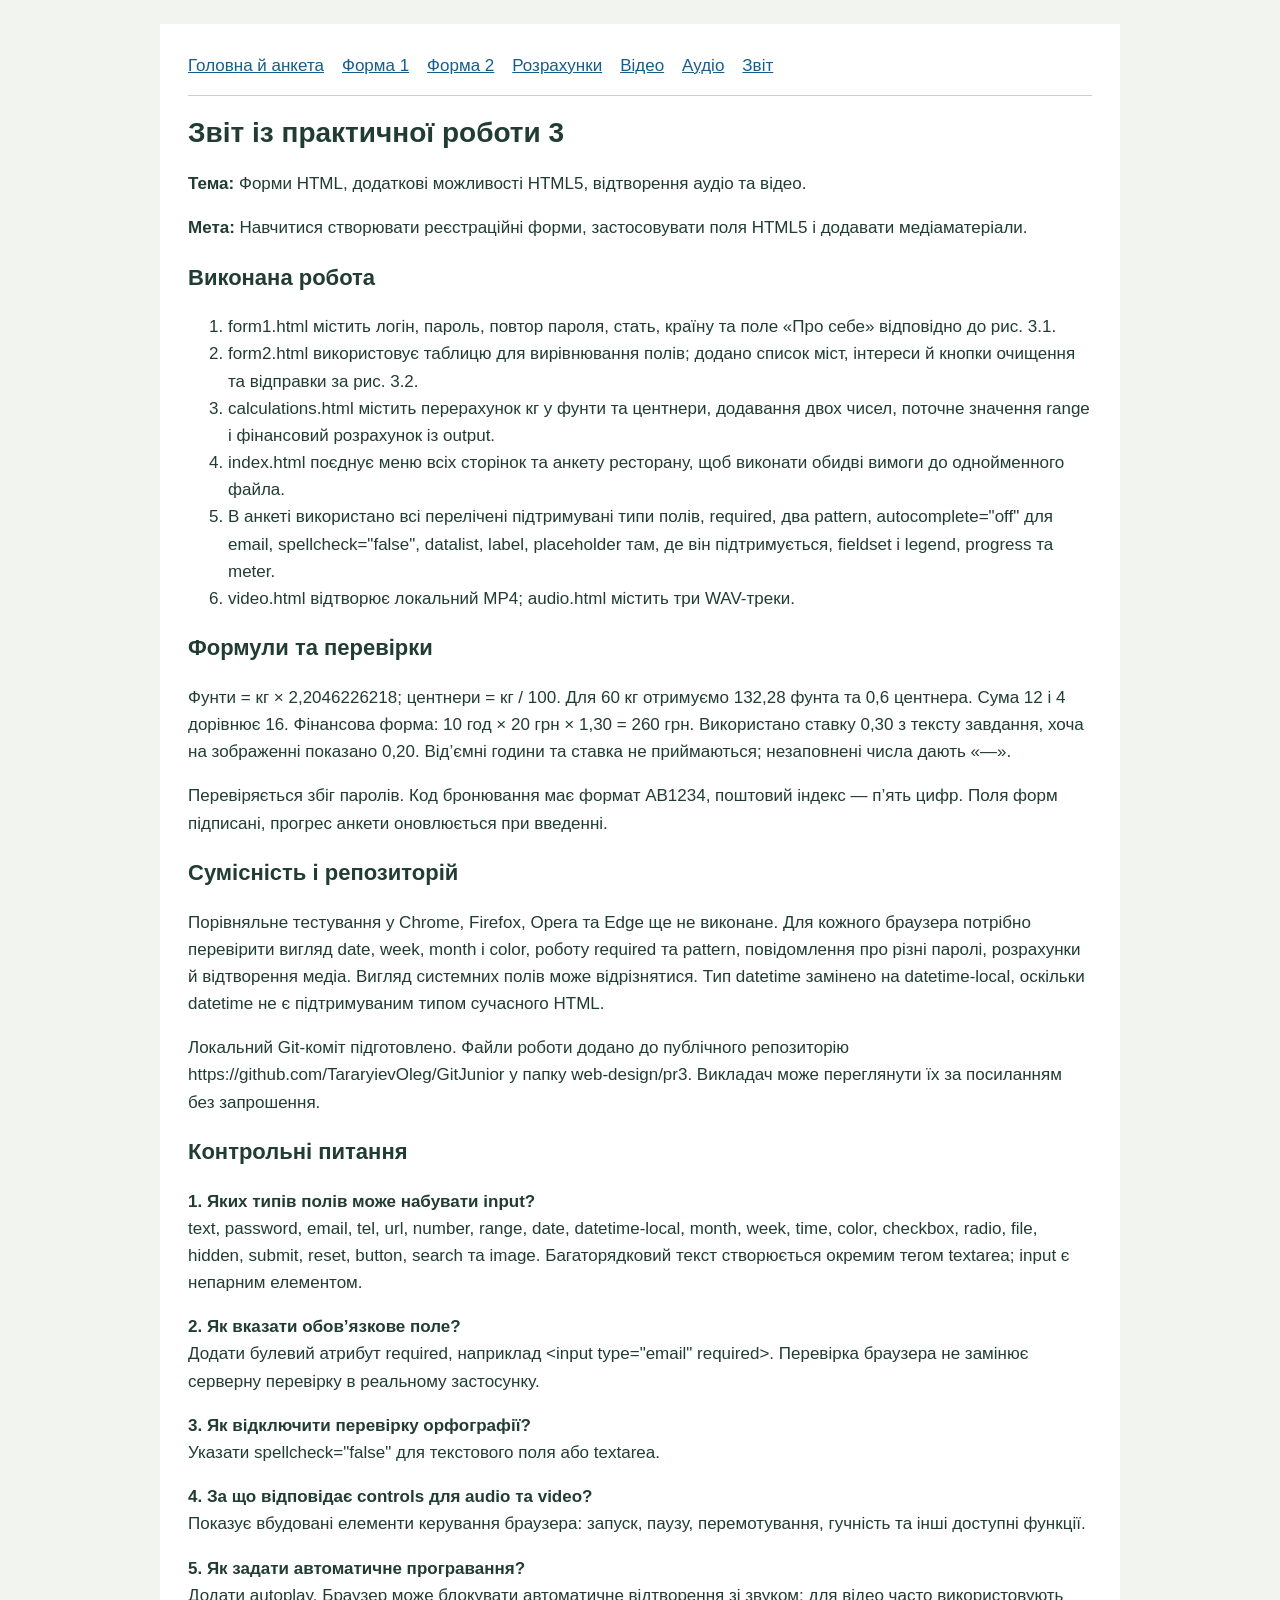
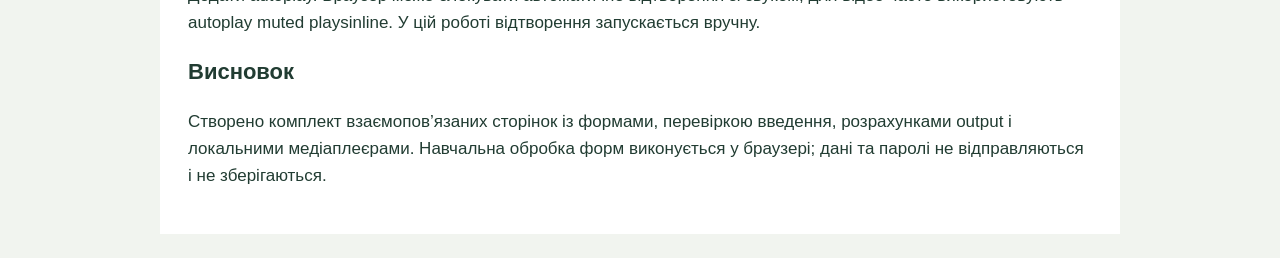
==== web-design/pr3/report.html @ 7c80092d "Add web design practical work 3: forms, calculations, audio and video" ====
<!doctype html><html lang="uk"><head><meta charset="utf-8"><meta name="viewport" content="width=device-width,initial-scale=1"><title>Звіт із практичної роботи 3</title><link rel="stylesheet" href="style.css"><script src="app.js" defer></script></head><body><main><nav><a href="index.html">Головна й анкета</a><a href="form1.html">Форма 1</a><a href="form2.html">Форма 2</a><a href="calculations.html">Розрахунки</a><a href="video.html">Відео</a><a href="audio.html">Аудіо</a><a href="report.html">Звіт</a></nav><h1>Звіт із практичної роботи 3</h1><p><strong>Тема:</strong> Форми HTML, додаткові можливості HTML5, відтворення аудіо та відео.</p><p><strong>Мета:</strong> Навчитися створювати реєстраційні форми, застосовувати поля HTML5 і додавати медіаматеріали.</p><h2>Виконана робота</h2><ol><li>form1.html містить логін, пароль, повтор пароля, стать, країну та поле «Про себе» відповідно до рис. 3.1.</li><li>form2.html використовує таблицю для вирівнювання полів; додано список міст, інтереси й кнопки очищення та відправки за рис. 3.2.</li><li>calculations.html містить перерахунок кг у фунти та центнери, додавання двох чисел, поточне значення range і фінансовий розрахунок із output.</li><li>index.html поєднує меню всіх сторінок та анкету ресторану, щоб виконати обидві вимоги до однойменного файла.</li><li>В анкеті використано всі перелічені підтримувані типи полів, required, два pattern, autocomplete="off" для email, spellcheck="false", datalist, label, placeholder там, де він підтримується, fieldset і legend, progress та meter.</li><li>video.html відтворює локальний MP4; audio.html містить три WAV-треки.</li></ol><h2>Формули та перевірки</h2><p>Фунти = кг × 2,2046226218; центнери = кг / 100. Для 60 кг отримуємо 132,28 фунта та 0,6 центнера. Сума 12 і 4 дорівнює 16. Фінансова форма: 10 год × 20 грн × 1,30 = 260 грн. Використано ставку 0,30 з тексту завдання, хоча на зображенні показано 0,20. Від’ємні години та ставка не приймаються; незаповнені числа дають «—».</p><p>Перевіряється збіг паролів. Код бронювання має формат AB1234, поштовий індекс — п’ять цифр. Поля форм підписані, прогрес анкети оновлюється при введенні.</p><h2>Сумісність і репозиторій</h2><p>Порівняльне тестування у Chrome, Firefox, Opera та Edge ще не виконане. Для кожного браузера потрібно перевірити вигляд date, week, month і color, роботу required та pattern, повідомлення про різні паролі, розрахунки й відтворення медіа. Вигляд системних полів може відрізнятися. Тип datetime замінено на datetime-local, оскільки datetime не є підтримуваним типом сучасного HTML.</p><p>Локальний Git-коміт підготовлено. Файли роботи додано до публічного репозиторію https://github.com/TararyievOleg/GitJunior у папку web-design/pr3. Викладач може переглянути їх за посиланням без запрошення.</p><h2>Контрольні питання</h2><p><strong>1. Яких типів полів може набувати input?</strong><br>text, password, email, tel, url, number, range, date, datetime-local, month, week, time, color, checkbox, radio, file, hidden, submit, reset, button, search та image. Багаторядковий текст створюється окремим тегом textarea; input є непарним елементом.</p><p><strong>2. Як вказати обов’язкове поле?</strong><br>Додати булевий атрибут required, наприклад &lt;input type=&quot;email&quot; required&gt;. Перевірка браузера не замінює серверну перевірку в реальному застосунку.</p><p><strong>3. Як відключити перевірку орфографії?</strong><br>Указати spellcheck=&quot;false&quot; для текстового поля або textarea.</p><p><strong>4. За що відповідає controls для audio та video?</strong><br>Показує вбудовані елементи керування браузера: запуск, паузу, перемотування, гучність та інші доступні функції.</p><p><strong>5. Як задати автоматичне програвання?</strong><br>Додати autoplay. Браузер може блокувати автоматичне відтворення зі звуком; для відео часто використовують autoplay muted playsinline. У цій роботі відтворення запускається вручну.</p><h2>Висновок</h2><p>Створено комплект взаємопов’язаних сторінок із формами, перевіркою введення, розрахунками output і локальними медіаплеєрами. Навчальна обробка форм виконується у браузері; дані та паролі не відправляються і не зберігаються.</p></main></body></html>
---- web-design/pr3/style.css ----
* { box-sizing: border-box; } body { margin:0; background:#f1f4ef; color:#213c32; font:17px/1.6 Arial,sans-serif; } main { max-width:960px; margin:24px auto; padding:28px; background:#fff; } h1 { font-size:28px; line-height:1.3; } h2 { font-size:22px; } nav { display:flex; flex-wrap:wrap; gap:8px 18px; border-bottom:1px solid #c6d3cb; padding-bottom:16px; } a { color:#145e8b; } a:hover { color:#963b22; } fieldset { border:1px solid #bccdc2; margin:20px 0; padding:18px; } legend { font-weight:bold; padding:0 8px; } .field { margin:12px 0; } .field>label { display:block; margin-bottom:5px; } input:not([type=radio]):not([type=checkbox]):not([type=range]):not([type=color]),select,textarea { font:inherit; max-width:100%; padding:7px; border:1px solid #829c90; border-radius:3px; } input[type=range] { max-width:100%; } label { cursor:pointer; } .choices label { margin-right:14px; display:inline-block; } textarea { width:100%; } button { font:inherit; padding:8px 16px; border:1px solid #387056; border-radius:4px; background:#e3f1e8; cursor:pointer; margin:5px 8px 5px 0; } button:hover { background:#cee6d7; } :focus-visible { outline:3px solid #d39d29; outline-offset:2px; } table { border-collapse:collapse; width:100%; } td { padding:8px; vertical-align:middle; } td:first-child { width:190px; } .status { color:#215c3e; font-weight:bold; } output { font-weight:bold; color:#154d88; } .note,small { color:#53675d; } small { display:block; } video,audio { width:100%; max-width:720px; } progress,meter { width:240px; max-width:100%; } pre { white-space:pre-wrap; overflow-wrap:anywhere; } @media(max-width:600px) { main { margin:0; padding:16px; } td { padding:5px; } td:first-child { width:110px; } h1 { font-size:25px; } } @media print { nav { display:none; } main { margin:0; padding:0; } body { background:white; font-size:11pt; } h2 { break-after:avoid; } }
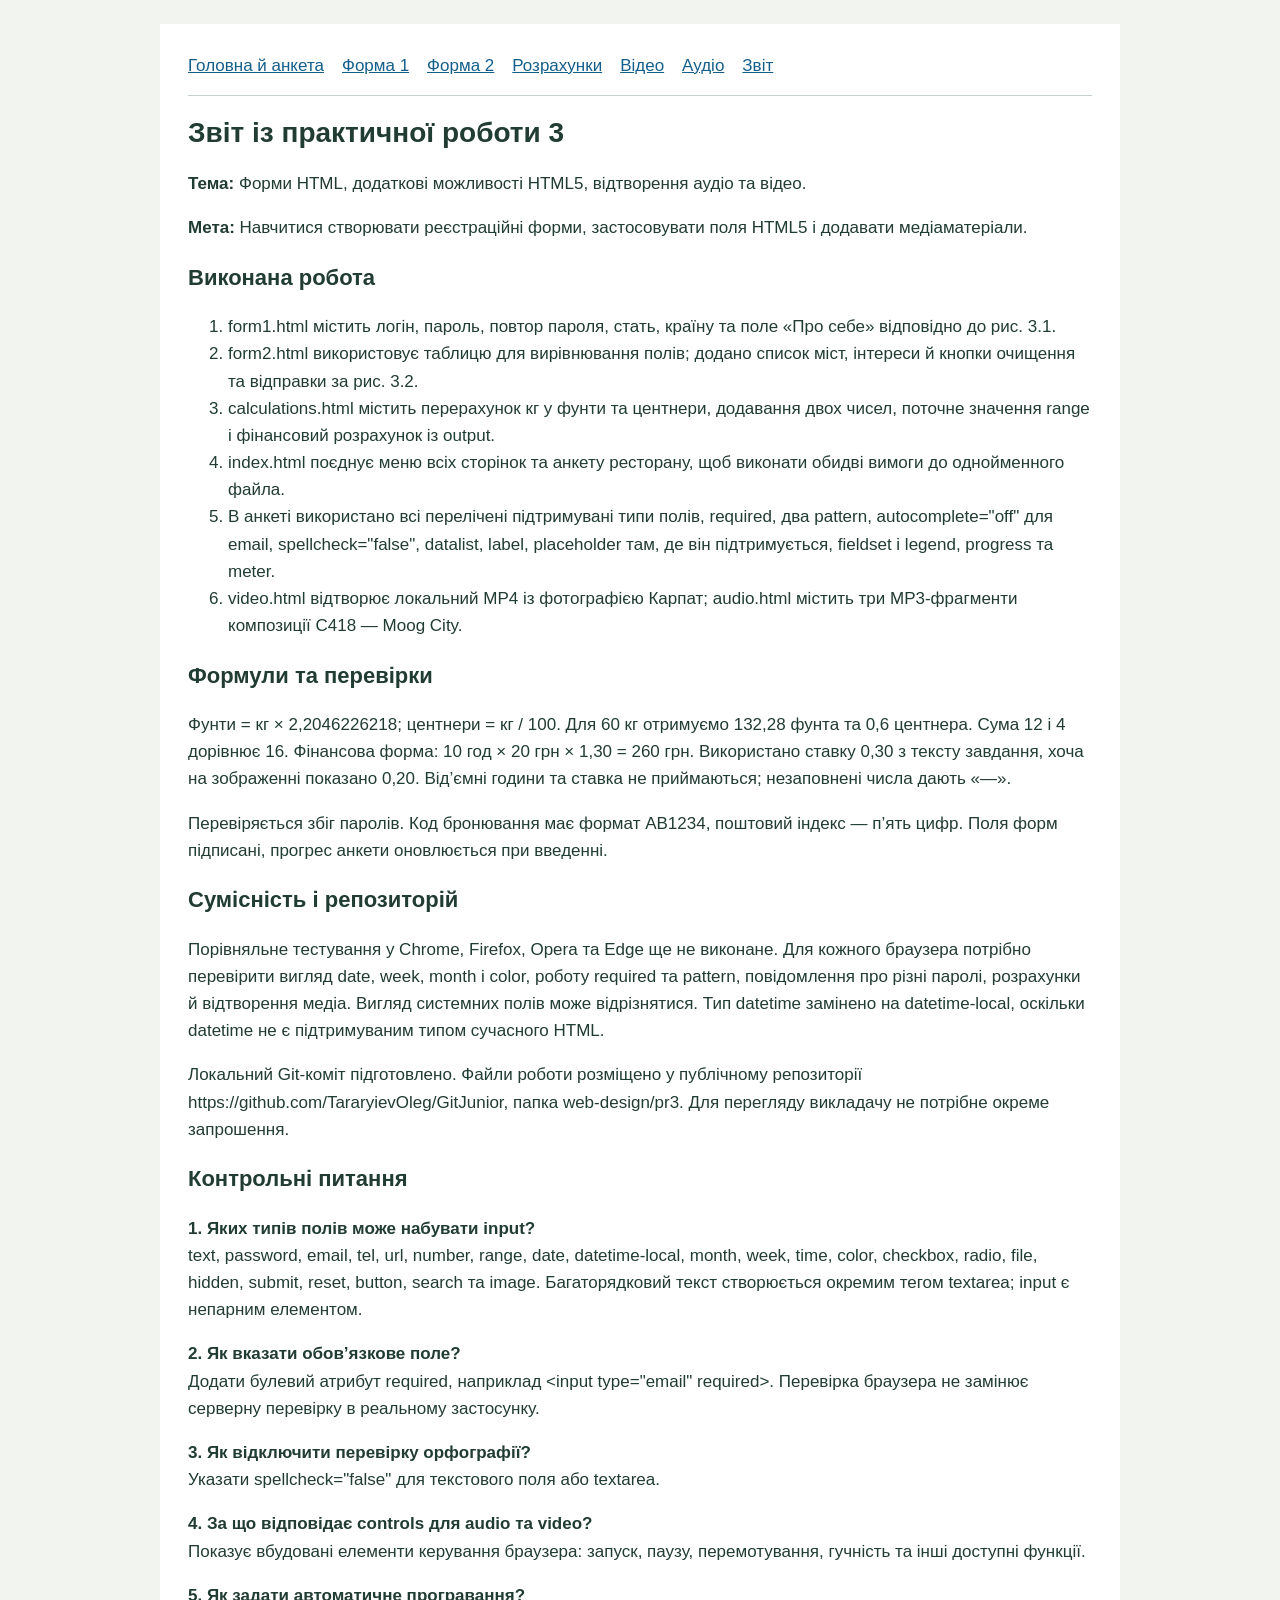
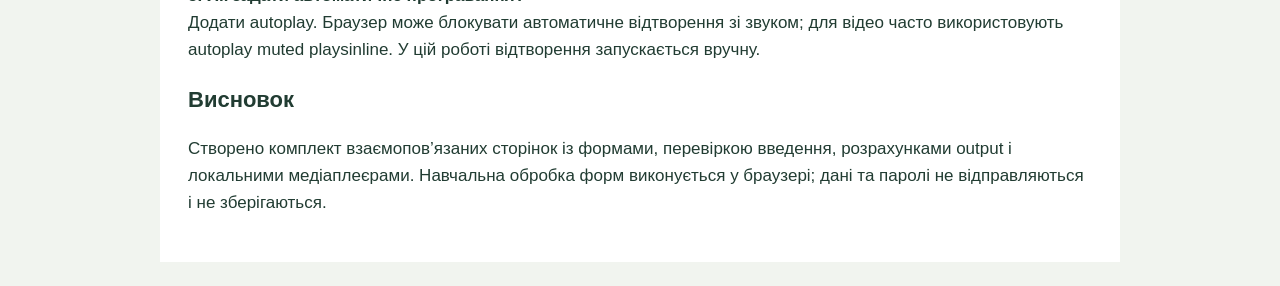
==== commit 4a27cfd0: "Replace test media with music excerpts and Carpathian photo video" ====
--- a/web-design/pr3/report.html
+++ b/web-design/pr3/report.html
@@ -1 +1 @@
-<!doctype html><html lang="uk"><head><meta charset="utf-8"><meta name="viewport" content="width=device-width,initial-scale=1"><title>Звіт із практичної роботи 3</title><link rel="stylesheet" href="style.css"><script src="app.js" defer></script></head><body><main><nav><a href="index.html">Головна й анкета</a><a href="form1.html">Форма 1</a><a href="form2.html">Форма 2</a><a href="calculations.html">Розрахунки</a><a href="video.html">Відео</a><a href="audio.html">Аудіо</a><a href="report.html">Звіт</a></nav><h1>Звіт із практичної роботи 3</h1><p><strong>Тема:</strong> Форми HTML, додаткові можливості HTML5, відтворення аудіо та відео.</p><p><strong>Мета:</strong> Навчитися створювати реєстраційні форми, застосовувати поля HTML5 і додавати медіаматеріали.</p><h2>Виконана робота</h2><ol><li>form1.html містить логін, пароль, повтор пароля, стать, країну та поле «Про себе» відповідно до рис. 3.1.</li><li>form2.html використовує таблицю для вирівнювання полів; додано список міст, інтереси й кнопки очищення та відправки за рис. 3.2.</li><li>calculations.html містить перерахунок кг у фунти та центнери, додавання двох чисел, поточне значення range і фінансовий розрахунок із output.</li><li>index.html поєднує меню всіх сторінок та анкету ресторану, щоб виконати обидві вимоги до однойменного файла.</li><li>В анкеті використано всі перелічені підтримувані типи полів, required, два pattern, autocomplete="off" для email, spellcheck="false", datalist, label, placeholder там, де він підтримується, fieldset і legend, progress та meter.</li><li>video.html відтворює локальний MP4; audio.html містить три WAV-треки.</li></ol><h2>Формули та перевірки</h2><p>Фунти = кг × 2,2046226218; центнери = кг / 100. Для 60 кг отримуємо 132,28 фунта та 0,6 центнера. Сума 12 і 4 дорівнює 16. Фінансова форма: 10 год × 20 грн × 1,30 = 260 грн. Використано ставку 0,30 з тексту завдання, хоча на зображенні показано 0,20. Від’ємні години та ставка не приймаються; незаповнені числа дають «—».</p><p>Перевіряється збіг паролів. Код бронювання має формат AB1234, поштовий індекс — п’ять цифр. Поля форм підписані, прогрес анкети оновлюється при введенні.</p><h2>Сумісність і репозиторій</h2><p>Порівняльне тестування у Chrome, Firefox, Opera та Edge ще не виконане. Для кожного браузера потрібно перевірити вигляд date, week, month і color, роботу required та pattern, повідомлення про різні паролі, розрахунки й відтворення медіа. Вигляд системних полів може відрізнятися. Тип datetime замінено на datetime-local, оскільки datetime не є підтримуваним типом сучасного HTML.</p><p>Локальний Git-коміт підготовлено. Файли роботи додано до публічного репозиторію https://github.com/TararyievOleg/GitJunior у папку web-design/pr3. Викладач може переглянути їх за посиланням без запрошення.</p><h2>Контрольні питання</h2><p><strong>1. Яких типів полів може набувати input?</strong><br>text, password, email, tel, url, number, range, date, datetime-local, month, week, time, color, checkbox, radio, file, hidden, submit, reset, button, search та image. Багаторядковий текст створюється окремим тегом textarea; input є непарним елементом.</p><p><strong>2. Як вказати обов’язкове поле?</strong><br>Додати булевий атрибут required, наприклад &lt;input type=&quot;email&quot; required&gt;. Перевірка браузера не замінює серверну перевірку в реальному застосунку.</p><p><strong>3. Як відключити перевірку орфографії?</strong><br>Указати spellcheck=&quot;false&quot; для текстового поля або textarea.</p><p><strong>4. За що відповідає controls для audio та video?</strong><br>Показує вбудовані елементи керування браузера: запуск, паузу, перемотування, гучність та інші доступні функції.</p><p><strong>5. Як задати автоматичне програвання?</strong><br>Додати autoplay. Браузер може блокувати автоматичне відтворення зі звуком; для відео часто використовують autoplay muted playsinline. У цій роботі відтворення запускається вручну.</p><h2>Висновок</h2><p>Створено комплект взаємопов’язаних сторінок із формами, перевіркою введення, розрахунками output і локальними медіаплеєрами. Навчальна обробка форм виконується у браузері; дані та паролі не відправляються і не зберігаються.</p></main></body></html>+<!doctype html><html lang="uk"><head><meta charset="utf-8"><meta name="viewport" content="width=device-width,initial-scale=1"><title>Звіт із практичної роботи 3</title><link rel="stylesheet" href="style.css"><script src="app.js" defer></script></head><body><main><nav><a href="index.html">Головна й анкета</a><a href="form1.html">Форма 1</a><a href="form2.html">Форма 2</a><a href="calculations.html">Розрахунки</a><a href="video.html">Відео</a><a href="audio.html">Аудіо</a><a href="report.html">Звіт</a></nav><h1>Звіт із практичної роботи 3</h1><p><strong>Тема:</strong> Форми HTML, додаткові можливості HTML5, відтворення аудіо та відео.</p><p><strong>Мета:</strong> Навчитися створювати реєстраційні форми, застосовувати поля HTML5 і додавати медіаматеріали.</p><h2>Виконана робота</h2><ol><li>form1.html містить логін, пароль, повтор пароля, стать, країну та поле «Про себе» відповідно до рис. 3.1.</li><li>form2.html використовує таблицю для вирівнювання полів; додано список міст, інтереси й кнопки очищення та відправки за рис. 3.2.</li><li>calculations.html містить перерахунок кг у фунти та центнери, додавання двох чисел, поточне значення range і фінансовий розрахунок із output.</li><li>index.html поєднує меню всіх сторінок та анкету ресторану, щоб виконати обидві вимоги до однойменного файла.</li><li>В анкеті використано всі перелічені підтримувані типи полів, required, два pattern, autocomplete="off" для email, spellcheck="false", datalist, label, placeholder там, де він підтримується, fieldset і legend, progress та meter.</li><li>video.html відтворює локальний MP4 із фотографією Карпат; audio.html містить три MP3-фрагменти композиції C418 — Moog City.</li></ol><h2>Формули та перевірки</h2><p>Фунти = кг × 2,2046226218; центнери = кг / 100. Для 60 кг отримуємо 132,28 фунта та 0,6 центнера. Сума 12 і 4 дорівнює 16. Фінансова форма: 10 год × 20 грн × 1,30 = 260 грн. Використано ставку 0,30 з тексту завдання, хоча на зображенні показано 0,20. Від’ємні години та ставка не приймаються; незаповнені числа дають «—».</p><p>Перевіряється збіг паролів. Код бронювання має формат AB1234, поштовий індекс — п’ять цифр. Поля форм підписані, прогрес анкети оновлюється при введенні.</p><h2>Сумісність і репозиторій</h2><p>Порівняльне тестування у Chrome, Firefox, Opera та Edge ще не виконане. Для кожного браузера потрібно перевірити вигляд date, week, month і color, роботу required та pattern, повідомлення про різні паролі, розрахунки й відтворення медіа. Вигляд системних полів може відрізнятися. Тип datetime замінено на datetime-local, оскільки datetime не є підтримуваним типом сучасного HTML.</p><p>Локальний Git-коміт підготовлено. Файли роботи розміщено у публічному репозиторії https://github.com/TararyievOleg/GitJunior, папка web-design/pr3. Для перегляду викладачу не потрібне окреме запрошення.</p><h2>Контрольні питання</h2><p><strong>1. Яких типів полів може набувати input?</strong><br>text, password, email, tel, url, number, range, date, datetime-local, month, week, time, color, checkbox, radio, file, hidden, submit, reset, button, search та image. Багаторядковий текст створюється окремим тегом textarea; input є непарним елементом.</p><p><strong>2. Як вказати обов’язкове поле?</strong><br>Додати булевий атрибут required, наприклад &lt;input type=&quot;email&quot; required&gt;. Перевірка браузера не замінює серверну перевірку в реальному застосунку.</p><p><strong>3. Як відключити перевірку орфографії?</strong><br>Указати spellcheck=&quot;false&quot; для текстового поля або textarea.</p><p><strong>4. За що відповідає controls для audio та video?</strong><br>Показує вбудовані елементи керування браузера: запуск, паузу, перемотування, гучність та інші доступні функції.</p><p><strong>5. Як задати автоматичне програвання?</strong><br>Додати autoplay. Браузер може блокувати автоматичне відтворення зі звуком; для відео часто використовують autoplay muted playsinline. У цій роботі відтворення запускається вручну.</p><h2>Висновок</h2><p>Створено комплект взаємопов’язаних сторінок із формами, перевіркою введення, розрахунками output і локальними медіаплеєрами. Навчальна обробка форм виконується у браузері; дані та паролі не відправляються і не зберігаються.</p></main></body></html>
